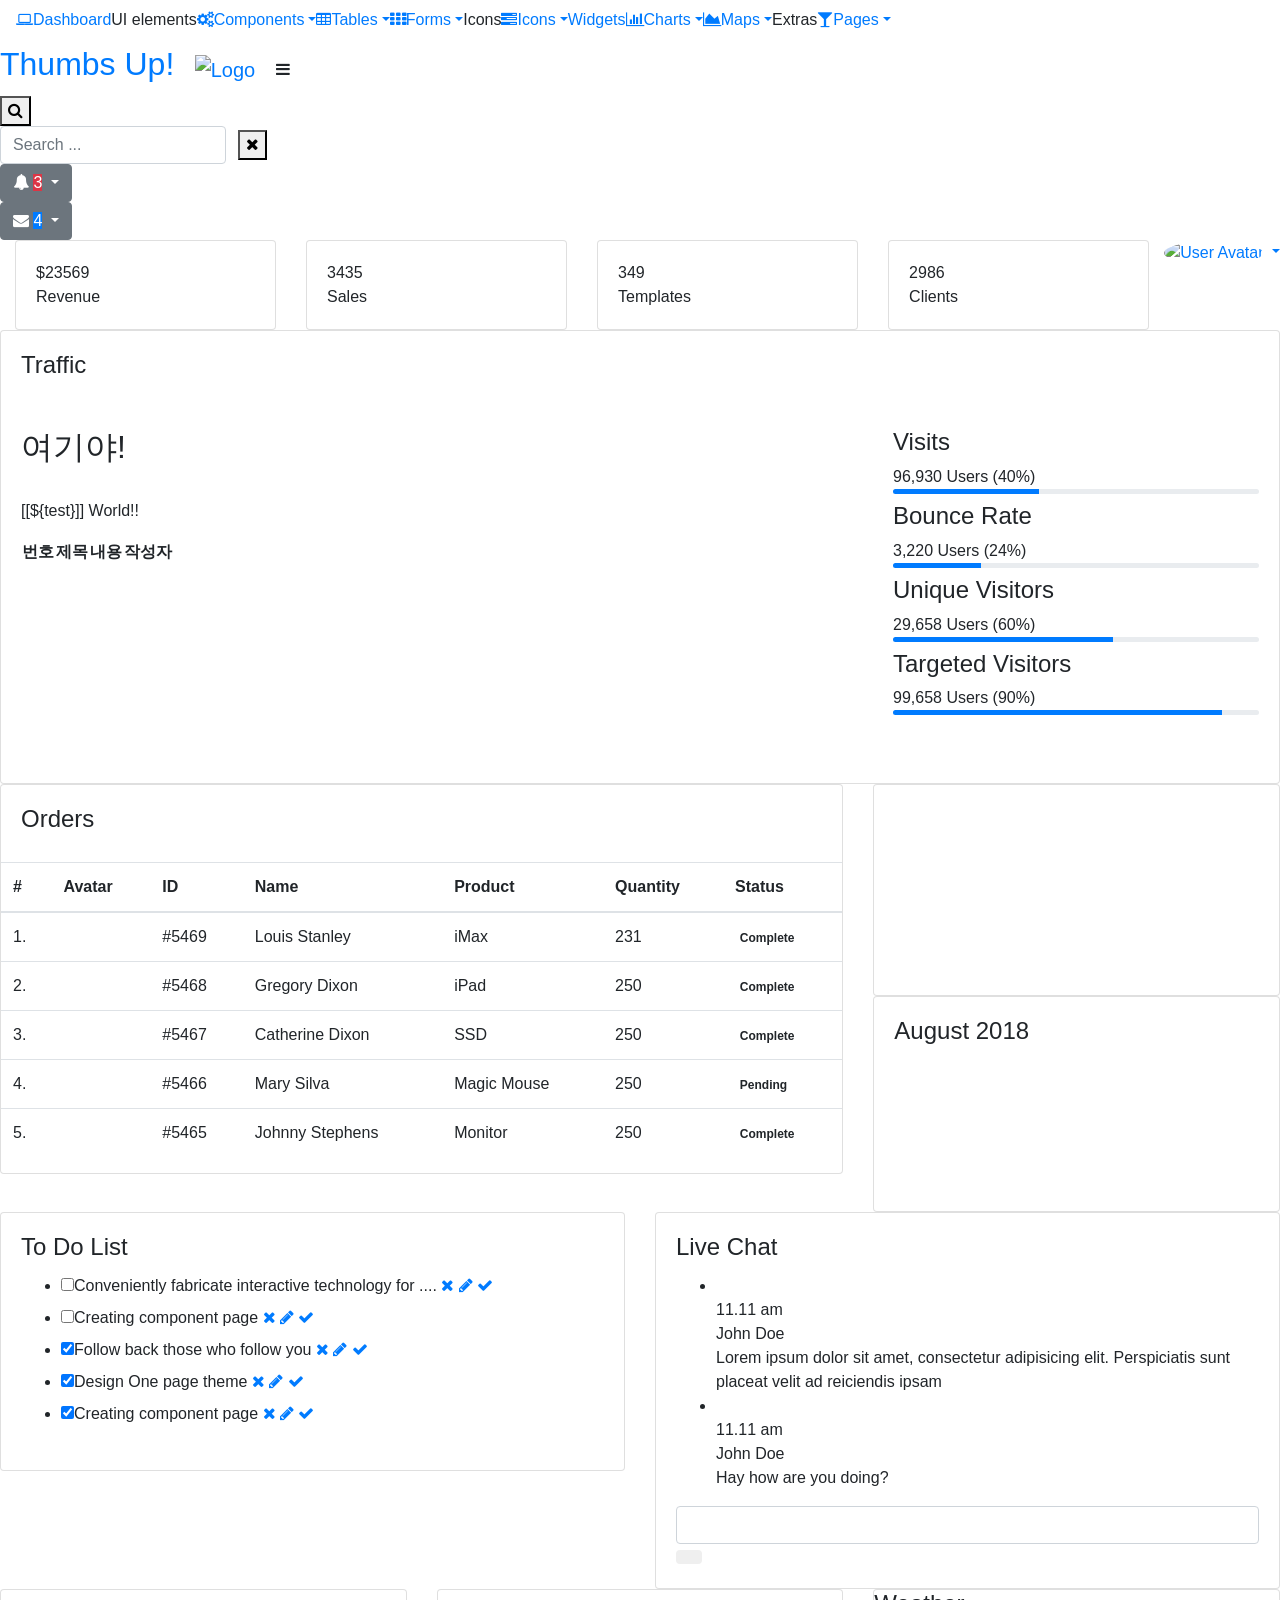
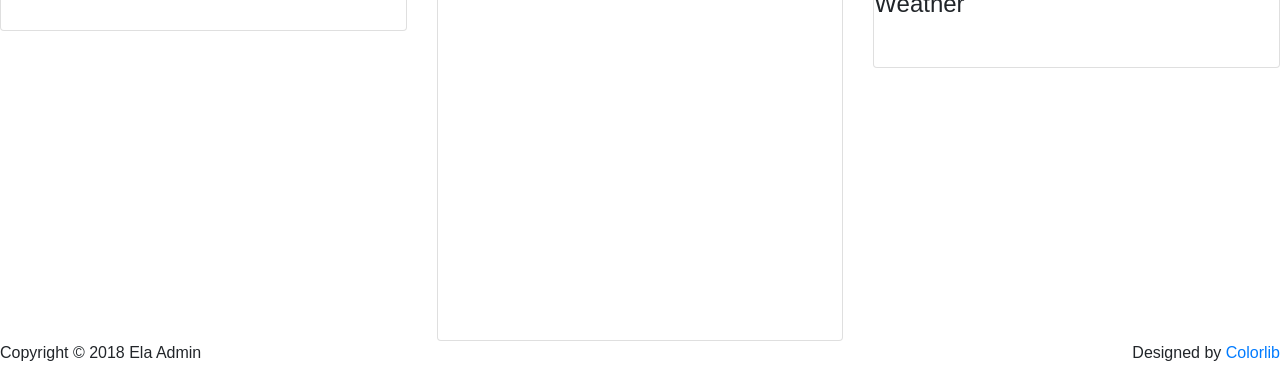
==== ThumbsupBackOffice/src/main/resources/templates/index.html @ e6d9d08a "Thumbsup BackOffice WEB Service!" ====
<!DOCTYPE html>
<html xmlns:th="http://www.thymeleaf.org" class="no-js" lang="">
<!--[if lt IE 7]>      <html class="no-js lt-ie9 lt-ie8 lt-ie7" lang=""> <![endif]-->
<!--[if IE 7]>         <html class="no-js lt-ie9 lt-ie8" lang=""> <![endif]-->
<!--[if IE 8]>         <html class="no-js lt-ie9" lang=""> <![endif]-->
<!--[if gt IE 8]><html class="no-js" lang=""><![endif]-->
<head>
    <meta http-equiv="Content-type" content="text/html; charset=UTF-8">
    <meta http-equiv="X-UA-Compatible" content="IE=edge">
    <title>Thumbs up!</title>
    <meta name="description" content="Ela Admin - HTML5 Admin Template">
    <meta name="viewport" content="width=device-width, initial-scale=1">

    <link rel="apple-touch-icon" href="https://i.imgur.com/QRAUqs9.png">
    <link rel="shortcut icon" href="https://i.imgur.com/QRAUqs9.png">

    <link rel="stylesheet" href="https://cdn.jsdelivr.net/npm/normalize.css@8.0.0/normalize.min.css">
    <link rel="stylesheet" href="https://cdn.jsdelivr.net/npm/bootstrap@4.1.3/dist/css/bootstrap.min.css">
    <link rel="stylesheet" href="https://cdn.jsdelivr.net/npm/font-awesome@4.7.0/css/font-awesome.min.css">
    <link rel="stylesheet" href="https://cdn.jsdelivr.net/gh/lykmapipo/themify-icons@0.1.2/css/themify-icons.css">
    <link rel="stylesheet" href="https://cdn.jsdelivr.net/npm/pixeden-stroke-7-icon@1.2.3/pe-icon-7-stroke/dist/pe-icon-7-stroke.min.css">
    <link rel="stylesheet" href="https://cdnjs.cloudflare.com/ajax/libs/flag-icon-css/3.2.0/css/flag-icon.min.css">
    <link rel="stylesheet" href="resources/assets/css/cs-skin-elastic.css">
    <link rel="stylesheet" href="resources/assets/css/style.css">
    <!-- <script type="text/javascript" src="https://cdn.jsdelivr.net/html5shiv/3.7.3/html5shiv.min.js"></script> -->
    <link href="https://cdn.jsdelivr.net/npm/chartist@0.11.0/dist/chartist.min.css" rel="stylesheet">
    <link href="https://cdn.jsdelivr.net/npm/jqvmap@1.5.1/dist/jqvmap.min.css" rel="stylesheet">

    <link href="https://cdn.jsdelivr.net/npm/weathericons@2.1.0/css/weather-icons.css" rel="stylesheet" />
    <link href="https://cdn.jsdelivr.net/npm/fullcalendar@3.9.0/dist/fullcalendar.min.css" rel="stylesheet" />

   <style>
    #weatherWidget .currentDesc {
        color: #ffffff!important;
    }
        .traffic-chart {
            min-height: 335px;
        }
        #flotPie1  {
            height: 150px;
        }
        #flotPie1 td {
            padding:3px;
        }
        #flotPie1 table {
            top: 20px!important;
            right: -10px!important;
        }
        .chart-container {
            display: table;
            min-width: 270px ;
            text-align: left;
            padding-top: 10px;
            padding-bottom: 10px;
        }
        #flotLine5  {
             height: 105px;
        }

        #flotBarChart {
            height: 150px;
        }
        #cellPaiChart{
            height: 160px;
        }

    </style>
</head>

<body>
    <!-- Left Panel -->
    <aside id="left-panel" class="left-panel">
        <nav class="navbar navbar-expand-sm navbar-default">
            <div id="main-menu" class="main-menu collapse navbar-collapse">
                <ul class="nav navbar-nav">
                    <li class="active">
                        <a href="index"><i class="menu-icon fa fa-laptop"></i>Dashboard </a>
                    </li>
                    <li class="menu-title">UI elements</li><!-- /.menu-title -->
                    <li class="menu-item-has-children dropdown">
                        <a href="#" class="dropdown-toggle" data-toggle="dropdown" aria-haspopup="true" aria-expanded="false"> <i class="menu-icon fa fa-cogs"></i>Components</a>
                        <ul class="sub-menu children dropdown-menu">                            <li><i class="fa fa-puzzle-piece"></i><a href="ui-buttons">Buttons</a></li>
                            <li><i class="fa fa-id-badge"></i><a href="ui-badges">Badges</a></li>
                            <li><i class="fa fa-bars"></i><a href="ui-tabs">Tabs</a></li>

                            <li><i class="fa fa-id-card-o"></i><a href="ui-cards">Cards</a></li>
                            <li><i class="fa fa-exclamation-triangle"></i><a href="ui-alerts">Alerts</a></li>
                            <li><i class="fa fa-spinner"></i><a href="ui-progressbar">Progress Bars</a></li>
                            <li><i class="fa fa-fire"></i><a href="ui-modals">Modals</a></li>
                            <li><i class="fa fa-book"></i><a href="ui-switches">Switches</a></li>
                            <li><i class="fa fa-th"></i><a href="ui-grids">Grids</a></li>
                            <li><i class="fa fa-file-word-o"></i><a href="ui-typgraphy">Typography</a></li>
                        </ul>
                    </li>
                    <li class="menu-item-has-children dropdown">
                        <a href="#" class="dropdown-toggle" data-toggle="dropdown" aria-haspopup="true" aria-expanded="false"> <i class="menu-icon fa fa-table"></i>Tables</a>
                        <ul class="sub-menu children dropdown-menu">
                            <li><i class="fa fa-table"></i><a href="tables-basic">Basic Table</a></li>
                            <li><i class="fa fa-table"></i><a href="tables-data">Data Table</a></li>
                        </ul>
                    </li>
                    <li class="menu-item-has-children dropdown">
                        <a href="#" class="dropdown-toggle" data-toggle="dropdown" aria-haspopup="true" aria-expanded="false"> <i class="menu-icon fa fa-th"></i>Forms</a>
                        <ul class="sub-menu children dropdown-menu">
                            <li><i class="menu-icon fa fa-th"></i><a href="forms-basic">Basic Form</a></li>
                            <li><i class="menu-icon fa fa-th"></i><a href="forms-advanced">Advanced Form</a></li>
                        </ul>
                    </li>

                    <li class="menu-title">Icons</li><!-- /.menu-title -->

                    <li class="menu-item-has-children dropdown">
                        <a href="#" class="dropdown-toggle" data-toggle="dropdown" aria-haspopup="true" aria-expanded="false"> <i class="menu-icon fa fa-tasks"></i>Icons</a>
                        <ul class="sub-menu children dropdown-menu">
                            <li><i class="menu-icon fa fa-fort-awesome"></i><a href="font-fontawesome">Font Awesome</a></li>
                            <li><i class="menu-icon ti-themify-logo"></i><a href="font-themify">Themefy Icons</a></li>
                        </ul>
                    </li>
                    <li>
                        <a href="widgets"> <i class="menu-icon ti-email"></i>Widgets </a>
                    </li>
                    <li class="menu-item-has-children dropdown">
                        <a href="#" class="dropdown-toggle" data-toggle="dropdown" aria-haspopup="true" aria-expanded="false"> <i class="menu-icon fa fa-bar-chart"></i>Charts</a>
                        <ul class="sub-menu children dropdown-menu">
                            <li><i class="menu-icon fa fa-line-chart"></i><a href="charts-chartjs">Chart JS</a></li>
                            <li><i class="menu-icon fa fa-area-chart"></i><a href="charts-flot">Flot Chart</a></li>
                            <li><i class="menu-icon fa fa-pie-chart"></i><a href="charts-peity">Peity Chart</a></li>
                        </ul>
                    </li>

                    <li class="menu-item-has-children dropdown">
                        <a href="#" class="dropdown-toggle" data-toggle="dropdown" aria-haspopup="true" aria-expanded="false"> <i class="menu-icon fa fa-area-chart"></i>Maps</a>
                        <ul class="sub-menu children dropdown-menu">
                            <li><i class="menu-icon fa fa-map-o"></i><a href="maps-gmap">Google Maps</a></li>
                            <li><i class="menu-icon fa fa-street-view"></i><a href="maps-vector">Vector Maps</a></li>
                        </ul>
                    </li>
                    <li class="menu-title">Extras</li><!-- /.menu-title -->
                    <li class="menu-item-has-children dropdown">
                        <a href="#" class="dropdown-toggle" data-toggle="dropdown" aria-haspopup="true" aria-expanded="false"> <i class="menu-icon fa fa-glass"></i>Pages</a>
                        <ul class="sub-menu children dropdown-menu">
                            <li><i class="menu-icon fa fa-sign-in"></i><a href="page-login">Login</a></li>
                            <li><i class="menu-icon fa fa-sign-in"></i><a href="page-register">Register</a></li>
                            <li><i class="menu-icon fa fa-paper-plane"></i><a href="pages-forget">Forget Pass</a></li>
                        </ul>
                    </li>
                </ul>
            </div><!-- /.navbar-collapse -->
        </nav>
    </aside>
    <!-- /#left-panel -->
    <!-- Right Panel -->
    <div id="right-panel" class="right-panel">
        <!-- Header-->
        <header id="header" class="header">
            <div class="top-left">
                <div class="navbar-header">
                    <a class="navbar-brand" href="./">
                    	<!-- <img src="resources/images/logo.png" alt="Logo"> -->
                    	<h2>Thumbs Up!</h2>
                    </a>
                    <a class="navbar-brand hidden" href="./"><img src="resources/images/logo2.png" alt="Logo"></a>
                    <a id="menuToggle" class="menutoggle"><i class="fa fa-bars"></i></a>
                </div>
            </div>
            <div class="top-right">
                <div class="header-menu">
                    <div class="header-left">
                        <button class="search-trigger"><i class="fa fa-search"></i></button>
                        <div class="form-inline">
                            <form class="search-form">
                                <input class="form-control mr-sm-2" type="text" placeholder="Search ..." aria-label="Search">
                                <button class="search-close" type="submit"><i class="fa fa-close"></i></button>
                            </form>
                        </div>

                        <div class="dropdown for-notification">
                            <button class="btn btn-secondary dropdown-toggle" type="button" id="notification" data-toggle="dropdown" aria-haspopup="true" aria-expanded="false">
                                <i class="fa fa-bell"></i>
                                <span class="count bg-danger">3</span>
                            </button>
                            <div class="dropdown-menu" aria-labelledby="notification">
                                <p class="red">You have 3 Notification</p>
                                <a class="dropdown-item media" href="#">
                                    <i class="fa fa-check"></i>
                                    <p>Server #1 overloaded.</p>
                                </a>
                                <a class="dropdown-item media" href="#">
                                    <i class="fa fa-info"></i>
                                    <p>Server #2 overloaded.</p>
                                </a>
                                <a class="dropdown-item media" href="#">
                                    <i class="fa fa-warning"></i>
                                    <p>Server #3 overloaded.</p>
                                </a>
                            </div>
                        </div>

                        <div class="dropdown for-message">
                            <button class="btn btn-secondary dropdown-toggle" type="button" id="message" data-toggle="dropdown" aria-haspopup="true" aria-expanded="false">
                                <i class="fa fa-envelope"></i>
                                <span class="count bg-primary">4</span>
                            </button>
                            <div class="dropdown-menu" aria-labelledby="message">
                                <p class="red">You have 4 Mails</p>
                                <a class="dropdown-item media" href="#">
                                    <span class="photo media-left"><img alt="avatar" src="resources/images/avatar/1.jpg"></span>
                                    <div class="message media-body">
                                        <span class="name float-left">Jonathan Smith</span>
                                        <span class="time float-right">Just now</span>
                                        <p>Hello, this is an example msg</p>
                                    </div>
                                </a>
                                <a class="dropdown-item media" href="#">
                                    <span class="photo media-left"><img alt="avatar" src="resources/images/avatar/2.jpg"></span>
                                    <div class="message media-body">
                                        <span class="name float-left">Jack Sanders</span>
                                        <span class="time float-right">5 minutes ago</span>
                                        <p>Lorem ipsum dolor sit amet, consectetur</p>
                                    </div>
                                </a>
                                <a class="dropdown-item media" href="#">
                                    <span class="photo media-left"><img alt="avatar" src="resources/images/avatar/3.jpg"></span>
                                    <div class="message media-body">
                                        <span class="name float-left">Cheryl Wheeler</span>
                                        <span class="time float-right">10 minutes ago</span>
                                        <p>Hello, this is an example msg</p>
                                    </div>
                                </a>
                                <a class="dropdown-item media" href="#">
                                    <span class="photo media-left"><img alt="avatar" src="resources/images/avatar/4.jpg"></span>
                                    <div class="message media-body">
                                        <span class="name float-left">Rachel Santos</span>
                                        <span class="time float-right">15 minutes ago</span>
                                        <p>Lorem ipsum dolor sit amet, consectetur</p>
                                    </div>
                                </a>
                            </div>
                        </div>
                    </div>

                    <div class="user-area dropdown float-right">
                        <a href="#" class="dropdown-toggle active" data-toggle="dropdown" aria-haspopup="true" aria-expanded="false">
                            <img class="user-avatar rounded-circle" src="resources/images/admin.jpg" alt="User Avatar">
                        </a>

                        <div class="user-menu dropdown-menu">
                            <a class="nav-link" href="#"><i class="fa fa- user"></i>My Profile</a>

                            <a class="nav-link" href="#"><i class="fa fa- user"></i>Notifications <span class="count">13</span></a>

                            <a class="nav-link" href="#"><i class="fa fa -cog"></i>Settings</a>

                            <a class="nav-link" href="#"><i class="fa fa-power -off"></i>Logout</a>
                        </div>
                    </div>

                </div>
            </div>
        </header>
        <!-- /#header -->
        <!-- Content -->
        <div class="content">
            <!-- Animated -->
            <div class="animated fadeIn">
                <!-- Widgets  -->
                <div class="row">
                    <div class="col-lg-3 col-md-6">
                        <div class="card">
                            <div class="card-body">
                                <div class="stat-widget-five">
                                    <div class="stat-icon dib flat-color-1">
                                        <i class="pe-7s-cash"></i>
                                    </div>
                                    <div class="stat-content">
                                        <div class="text-left dib">
                                            <div class="stat-text">$<span class="count">23569</span></div>
                                            <div class="stat-heading">Revenue</div>
                                        </div>
                                    </div>
                                </div>
                            </div>
                        </div>
                    </div>

                    <div class="col-lg-3 col-md-6">
                        <div class="card">
                            <div class="card-body">
                                <div class="stat-widget-five">
                                    <div class="stat-icon dib flat-color-2">
                                        <i class="pe-7s-cart"></i>
                                    </div>
                                    <div class="stat-content">
                                        <div class="text-left dib">
                                            <div class="stat-text"><span class="count">3435</span></div>
                                            <div class="stat-heading">Sales</div>
                                        </div>
                                    </div>
                                </div>
                            </div>
                        </div>
                    </div>

                    <div class="col-lg-3 col-md-6">
                        <div class="card">
                            <div class="card-body">
                                <div class="stat-widget-five">
                                    <div class="stat-icon dib flat-color-3">
                                        <i class="pe-7s-browser"></i>
                                    </div>
                                    <div class="stat-content">
                                        <div class="text-left dib">
                                            <div class="stat-text"><span class="count">349</span></div>
                                            <div class="stat-heading">Templates</div>
                                        </div>
                                    </div>
                                </div>
                            </div>
                        </div>
                    </div>

                    <div class="col-lg-3 col-md-6">
                        <div class="card">
                            <div class="card-body">
                                <div class="stat-widget-five">
                                    <div class="stat-icon dib flat-color-4">
                                        <i class="pe-7s-users"></i>
                                    </div>
                                    <div class="stat-content">
                                        <div class="text-left dib">
                                            <div class="stat-text"><span class="count">2986</span></div>
                                            <div class="stat-heading">Clients</div>
                                        </div>
                                    </div>
                                </div>
                            </div>
                        </div>
                    </div>
                </div>
                <!-- /Widgets -->
                <!--  Traffic  -->
                <div class="row">
                    <div class="col-lg-12">
                        <div class="card">
                            <div class="card-body">
                                <h4 class="box-title">Traffic </h4>
                                <span th:text="${#calendars.format(#calendars.createNow(), 'yyyy-MM-dd HH:mm:ss')}"></span>
                            </div>
                            <div class="row">
                                <div class="col-lg-8">
                                    <div class="card-body">
                                        <!-- <canvas id="TrafficChart"></canvas>   -->
                                        <!-- <div id="traffic-chart" class="traffic-chart"></div> -->
                                        <!-- 테스트를 위한 게시판 출력 -->
                                       	<h2>여기야!</h2>
                                     	<span th:text="${test}"></span><br/>
                                     	<p>[[${test}]] World!!</p>
                                        <table>
                                        	<thead>
                                        		<th>번호</th>
                                        		<th>제목</th>
                                        		<th>내용</th>
                                        		<th>작성자</th>
                                        	</thead>
											<tbody>
											  <tr th:each="board : ${board_list}">
												  <td th:text="${board.board_idx}"></td>
											    <td th:text="${board.board_title}"></td>
											    <td th:text="${board.board_contents}"></td>
											    <td th:text="${board.board_admin}"></td>
											  </tr>
                                        </table>
                                    </div>
                                </div>
                                <div class="col-lg-4">
                                    <div class="card-body">
                                        <div class="progress-box progress-1">
                                            <h4 class="por-title">Visits</h4>
                                            <div class="por-txt">96,930 Users (40%)</div>
                                            <div class="progress mb-2" style="height: 5px;">
                                                <div class="progress-bar bg-flat-color-1" role="progressbar" style="width: 40%;" aria-valuenow="25" aria-valuemin="0" aria-valuemax="100"></div>
                                            </div>
                                        </div>
                                        <div class="progress-box progress-2">
                                            <h4 class="por-title">Bounce Rate</h4>
                                            <div class="por-txt">3,220 Users (24%)</div>
                                            <div class="progress mb-2" style="height: 5px;">
                                                <div class="progress-bar bg-flat-color-2" role="progressbar" style="width: 24%;" aria-valuenow="25" aria-valuemin="0" aria-valuemax="100"></div>
                                            </div>
                                        </div>
                                        <div class="progress-box progress-2">
                                            <h4 class="por-title">Unique Visitors</h4>
                                            <div class="por-txt">29,658 Users (60%)</div>
                                            <div class="progress mb-2" style="height: 5px;">
                                                <div class="progress-bar bg-flat-color-3" role="progressbar" style="width: 60%;" aria-valuenow="60" aria-valuemin="0" aria-valuemax="100"></div>
                                            </div>
                                        </div>
                                        <div class="progress-box progress-2">
                                            <h4 class="por-title">Targeted  Visitors</h4>
                                            <div class="por-txt">99,658 Users (90%)</div>
                                            <div class="progress mb-2" style="height: 5px;">
                                                <div class="progress-bar bg-flat-color-4" role="progressbar" style="width: 90%;" aria-valuenow="90" aria-valuemin="0" aria-valuemax="100"></div>
                                            </div>
                                        </div>
                                    </div> <!-- /.card-body -->
                                </div>
                            </div> <!-- /.row -->
                            <div class="card-body"></div>
                        </div>
                    </div><!-- /# column -->
                </div>
                <!--  /Traffic -->
                <div class="clearfix"></div>
                <!-- Orders -->
                <div class="orders">
                    <div class="row">
                        <div class="col-xl-8">
                            <div class="card">
                                <div class="card-body">
                                    <h4 class="box-title">Orders </h4>
                                </div>
                                <div class="card-body--">
                                    <div class="table-stats order-table ov-h">
                                        <table class="table ">
                                            <thead>
                                                <tr>
                                                    <th class="serial">#</th>
                                                    <th class="avatar">Avatar</th>
                                                    <th>ID</th>
                                                    <th>Name</th>
                                                    <th>Product</th>
                                                    <th>Quantity</th>
                                                    <th>Status</th>
                                                </tr>
                                            </thead>
                                            <tbody>
                                                <tr>
                                                    <td class="serial">1.</td>
                                                    <td class="avatar">
                                                        <div class="round-img">
                                                            <a href="#"><img class="rounded-circle" src="resources/images/avatar/1.jpg" alt=""></a>
                                                        </div>
                                                    </td>
                                                    <td> #5469 </td>
                                                    <td>  <span class="name">Louis Stanley</span> </td>
                                                    <td> <span class="product">iMax</span> </td>
                                                    <td><span class="count">231</span></td>
                                                    <td>
                                                        <span class="badge badge-complete">Complete</span>
                                                    </td>
                                                </tr>
                                                <tr>
                                                    <td class="serial">2.</td>
                                                    <td class="avatar">
                                                        <div class="round-img">
                                                            <a href="#"><img class="rounded-circle" src="resources/images/avatar/2.jpg" alt=""></a>
                                                        </div>
                                                    </td>
                                                    <td> #5468 </td>
                                                    <td>  <span class="name">Gregory Dixon</span> </td>
                                                    <td> <span class="product">iPad</span> </td>
                                                    <td><span class="count">250</span></td>
                                                    <td>
                                                        <span class="badge badge-complete">Complete</span>
                                                    </td>
                                                </tr>
                                                <tr>
                                                    <td class="serial">3.</td>
                                                    <td class="avatar">
                                                        <div class="round-img">
                                                            <a href="#"><img class="rounded-circle" src="resources/images/avatar/3.jpg" alt=""></a>
                                                        </div>
                                                    </td>
                                                    <td> #5467 </td>
                                                    <td>  <span class="name">Catherine Dixon</span> </td>
                                                    <td> <span class="product">SSD</span> </td>
                                                    <td><span class="count">250</span></td>
                                                    <td>
                                                        <span class="badge badge-complete">Complete</span>
                                                    </td>
                                                </tr>
                                                <tr>
                                                    <td class="serial">4.</td>
                                                    <td class="avatar">
                                                        <div class="round-img">
                                                            <a href="#"><img class="rounded-circle" src="resources/images/avatar/4.jpg" alt=""></a>
                                                        </div>
                                                    </td>
                                                    <td> #5466 </td>
                                                    <td>  <span class="name">Mary Silva</span> </td>
                                                    <td> <span class="product">Magic Mouse</span> </td>
                                                    <td><span class="count">250</span></td>
                                                    <td>
                                                        <span class="badge badge-pending">Pending</span>
                                                    </td>
                                                </tr>
                                                <tr class=" pb-0">
                                                    <td class="serial">5.</td>
                                                    <td class="avatar pb-0">
                                                        <div class="round-img">
                                                            <a href="#"><img class="rounded-circle" src="resources/images/avatar/6.jpg" alt=""></a>
                                                        </div>
                                                    </td>
                                                    <td> #5465 </td>
                                                    <td>  <span class="name">Johnny Stephens</span> </td>
                                                    <td> <span class="product">Monitor</span> </td>
                                                    <td><span class="count">250</span></td>
                                                    <td>
                                                        <span class="badge badge-complete">Complete</span>
                                                    </td>
                                                </tr>
                                            </tbody>
                                        </table>
                                    </div> <!-- /.table-stats -->
                                </div>
                            </div> <!-- /.card -->
                        </div>  <!-- /.col-lg-8 -->

                        <div class="col-xl-4">
                            <div class="row">
                                <div class="col-lg-6 col-xl-12">
                                    <div class="card br-0">
                                        <div class="card-body">
                                            <div class="chart-container ov-h">
                                                <div id="flotPie1" class="float-chart"></div>
                                            </div>
                                        </div>
                                    </div><!-- /.card -->
                                </div>

                                <div class="col-lg-6 col-xl-12">
                                    <div class="card bg-flat-color-3  ">
                                        <div class="card-body">
                                            <h4 class="card-title m-0  white-color ">August 2018</h4>
                                        </div>
                                         <div class="card-body">
                                             <div id="flotLine5" class="flot-line"></div>
                                         </div>
                                    </div>
                                </div>
                            </div>
                        </div> <!-- /.col-md-4 -->
                    </div>
                </div>
                <!-- /.orders -->
                <!-- To Do and Live Chat -->
                <div class="row">
                    <div class="col-lg-6">
                        <div class="card">
                            <div class="card-body">
                                <h4 class="card-title box-title">To Do List</h4>
                                <div class="card-content">
                                    <div class="todo-list">
                                        <div class="tdl-holder">
                                            <div class="tdl-content">
                                                <ul>
                                                    <li>
                                                        <label>
                                                            <input type="checkbox"><i class="check-box"></i><span>Conveniently fabricate interactive technology for ....</span>
                                                            <a href='#' class="fa fa-times"></a>
                                                            <a href='#' class="fa fa-pencil"></a>
                                                            <a href='#' class="fa fa-check"></a>
                                                        </label>
                                                    </li>
                                                    <li>
                                                        <label>
                                                            <input type="checkbox"><i class="check-box"></i><span>Creating component page</span>
                                                            <a href='#' class="fa fa-times"></a>
                                                            <a href='#' class="fa fa-pencil"></a>
                                                            <a href='#' class="fa fa-check"></a>
                                                        </label>
                                                    </li>
                                                    <li>
                                                        <label>
                                                            <input type="checkbox" checked><i class="check-box"></i><span>Follow back those who follow you</span>
                                                            <a href='#' class="fa fa-times"></a>
                                                            <a href='#' class="fa fa-pencil"></a>
                                                            <a href='#' class="fa fa-check"></a>
                                                        </label>
                                                    </li>
                                                    <li>
                                                        <label>
                                                            <input type="checkbox" checked><i class="check-box"></i><span>Design One page theme</span>
                                                            <a href='#' class="fa fa-times"></a>
                                                            <a href='#' class="fa fa-pencil"></a>
                                                            <a href='#' class="fa fa-check"></a>
                                                        </label>
                                                    </li>

                                                    <li>
                                                        <label>
                                                            <input type="checkbox" checked><i class="check-box"></i><span>Creating component page</span>
                                                            <a href='#' class="fa fa-times"></a>
                                                            <a href='#' class="fa fa-pencil"></a>
                                                            <a href='#' class="fa fa-check"></a>
                                                        </label>
                                                    </li>
                                                </ul>
                                            </div>
                                        </div>
                                    </div> <!-- /.todo-list -->
                                </div>
                            </div> <!-- /.card-body -->
                        </div><!-- /.card -->
                    </div>

                    <div class="col-lg-6">
                        <div class="card">
                            <div class="card-body">
                                <h4 class="card-title box-title">Live Chat</h4>
                                <div class="card-content">
                                    <div class="messenger-box">
                                        <ul>
                                            <li>
                                                <div class="msg-received msg-container">
                                                    <div class="avatar">
                                                       <img src="resources/images/avatar/64-1.jpg" alt="">
                                                       <div class="send-time">11.11 am</div>
                                                    </div>
                                                    <div class="msg-box">
                                                        <div class="inner-box">
                                                            <div class="name">
                                                                John Doe
                                                            </div>
                                                            <div class="meg">
                                                                Lorem ipsum dolor sit amet, consectetur adipisicing elit. Perspiciatis sunt placeat velit ad reiciendis ipsam
                                                            </div>
                                                        </div>
                                                    </div>
                                                </div><!-- /.msg-received -->
                                            </li>
                                            <li>
                                                <div class="msg-sent msg-container">
                                                    <div class="avatar">
                                                       <img src="resources/images/avatar/64-2.jpg" alt="">
                                                       <div class="send-time">11.11 am</div>
                                                    </div>
                                                    <div class="msg-box">
                                                        <div class="inner-box">
                                                            <div class="name">
                                                                John Doe
                                                            </div>
                                                            <div class="meg">
                                                                Hay how are you doing?
                                                            </div>
                                                        </div>
                                                    </div>
                                                </div><!-- /.msg-sent -->
                                            </li>
                                        </ul>
                                        <div class="send-mgs">
                                            <div class="yourmsg">
                                                <input class="form-control" type="text">
                                            </div>
                                            <button class="btn msg-send-btn">
                                                <i class="pe-7s-paper-plane"></i>
                                            </button>
                                        </div>
                                    </div><!-- /.messenger-box -->
                                </div>
                            </div> <!-- /.card-body -->
                        </div><!-- /.card -->
                    </div>
                </div>
                <!-- /To Do and Live Chat -->
                <!-- Calender Chart Weather  -->
                <div class="row">
                    <div class="col-md-12 col-lg-4">
                        <div class="card">
                            <div class="card-body">
                                <!-- <h4 class="box-title">Chandler</h4> -->
                                <div class="calender-cont widget-calender">
                                    <div id="calendar"></div>
                                </div>
                            </div>
                        </div><!-- /.card -->
                    </div>

                    <div class="col-lg-4 col-md-6">
                        <div class="card ov-h">
                            <div class="card-body bg-flat-color-2">
                                <div id="flotBarChart" class="float-chart ml-4 mr-4"></div>
                            </div>
                            <div id="cellPaiChart" class="float-chart"></div>
                        </div><!-- /.card -->
                    </div>
                    <div class="col-lg-4 col-md-6">
                        <div class="card weather-box">
                            <h4 class="weather-title box-title">Weather</h4>
                            <div class="card-body">
                                <div class="weather-widget">
                                    <div id="weather-one" class="weather-one"></div>
                                </div>
                            </div>
                        </div><!-- /.card -->
                    </div>
                </div>
                <!-- /Calender Chart Weather -->
                <!-- Modal - Calendar - Add New Event -->
                <div class="modal fade none-border" id="event-modal">
                    <div class="modal-dialog">
                        <div class="modal-content">
                            <div class="modal-header">
                                <button type="button" class="close" data-dismiss="modal" aria-hidden="true">&times;</button>
                                <h4 class="modal-title"><strong>Add New Event</strong></h4>
                            </div>
                            <div class="modal-body"></div>
                            <div class="modal-footer">
                                <button type="button" class="btn btn-default waves-effect" data-dismiss="modal">Close</button>
                                <button type="button" class="btn btn-success save-event waves-effect waves-light">Create event</button>
                                <button type="button" class="btn btn-danger delete-event waves-effect waves-light" data-dismiss="modal">Delete</button>
                            </div>
                        </div>
                    </div>
                </div>
                <!-- /#event-modal -->
                <!-- Modal - Calendar - Add Category -->
                <div class="modal fade none-border" id="add-category">
                    <div class="modal-dialog">
                        <div class="modal-content">
                            <div class="modal-header">
                                <button type="button" class="close" data-dismiss="modal" aria-hidden="true">&times;</button>
                                <h4 class="modal-title"><strong>Add a category </strong></h4>
                            </div>
                            <div class="modal-body">
                                <form>
                                    <div class="row">
                                        <div class="col-md-6">
                                            <label class="control-label">Category Name</label>
                                            <input class="form-control form-white" placeholder="Enter name" type="text" name="category-name"/>
                                        </div>
                                        <div class="col-md-6">
                                            <label class="control-label">Choose Category Color</label>
                                            <select class="form-control form-white" data-placeholder="Choose a color..." name="category-color">
                                                <option value="success">Success</option>
                                                <option value="danger">Danger</option>
                                                <option value="info">Info</option>
                                                <option value="pink">Pink</option>
                                                <option value="primary">Primary</option>
                                                <option value="warning">Warning</option>
                                            </select>
                                        </div>
                                    </div>
                                </form>
                            </div>
                            <div class="modal-footer">
                                <button type="button" class="btn btn-default waves-effect" data-dismiss="modal">Close</button>
                                <button type="button" class="btn btn-danger waves-effect waves-light save-category" data-dismiss="modal">Save</button>
                            </div>
                        </div>
                    </div>
                </div>
            <!-- /#add-category -->
            </div>
            <!-- .animated -->
        </div>
        <!-- /.content -->
        <div class="clearfix"></div>
        <!-- Footer -->
        <footer class="site-footer">
            <div class="footer-inner bg-white">
                <div class="row">
                    <div class="col-sm-6">
                        Copyright &copy; 2018 Ela Admin
                    </div>
                    <div class="col-sm-6 text-right">
                        Designed by <a href="https://colorlib.com">Colorlib</a>
                    </div>
                </div>
            </div>
        </footer>
        <!-- /.site-footer -->
    </div>
    <!-- /#right-panel -->

    <!-- Scripts -->
    <script src="https://cdn.jsdelivr.net/npm/jquery@2.2.4/dist/jquery.min.js"></script>
    <script src="https://cdn.jsdelivr.net/npm/popper.js@1.14.4/dist/umd/popper.min.js"></script>
    <script src="https://cdn.jsdelivr.net/npm/bootstrap@4.1.3/dist/js/bootstrap.min.js"></script>
    <script src="https://cdn.jsdelivr.net/npm/jquery-match-height@0.7.2/dist/jquery.matchHeight.min.js"></script>
    <script src="resources/assets/js/main.js"></script>

    <!--  Chart js -->
    <script src="https://cdn.jsdelivr.net/npm/chart.js@2.7.3/dist/Chart.bundle.min.js"></script>

    <!--Chartist Chart-->
    <script src="https://cdn.jsdelivr.net/npm/chartist@0.11.0/dist/chartist.min.js"></script>
    <script src="https://cdn.jsdelivr.net/npm/chartist-plugin-legend@0.6.2/chartist-plugin-legend.min.js"></script>

    <script src="https://cdn.jsdelivr.net/npm/jquery.flot@0.8.3/jquery.flot.min.js"></script>
    <script src="https://cdn.jsdelivr.net/npm/flot-pie@1.0.0/src/jquery.flot.pie.min.js"></script>
    <script src="https://cdn.jsdelivr.net/npm/flot-spline@0.0.1/js/jquery.flot.spline.min.js"></script>

    <script src="https://cdn.jsdelivr.net/npm/simpleweather@3.1.0/jquery.simpleWeather.min.js"></script>
    <script src="resources/assets/js/init/weather-init.js"></script>

    <script src="https://cdn.jsdelivr.net/npm/moment@2.22.2/moment.min.js"></script>
    <script src="https://cdn.jsdelivr.net/npm/fullcalendar@3.9.0/dist/fullcalendar.min.js"></script>
    <script src="resources/assets/js/init/fullcalendar-init.js"></script>

    <!--Local Stuff-->

</body>
</html>
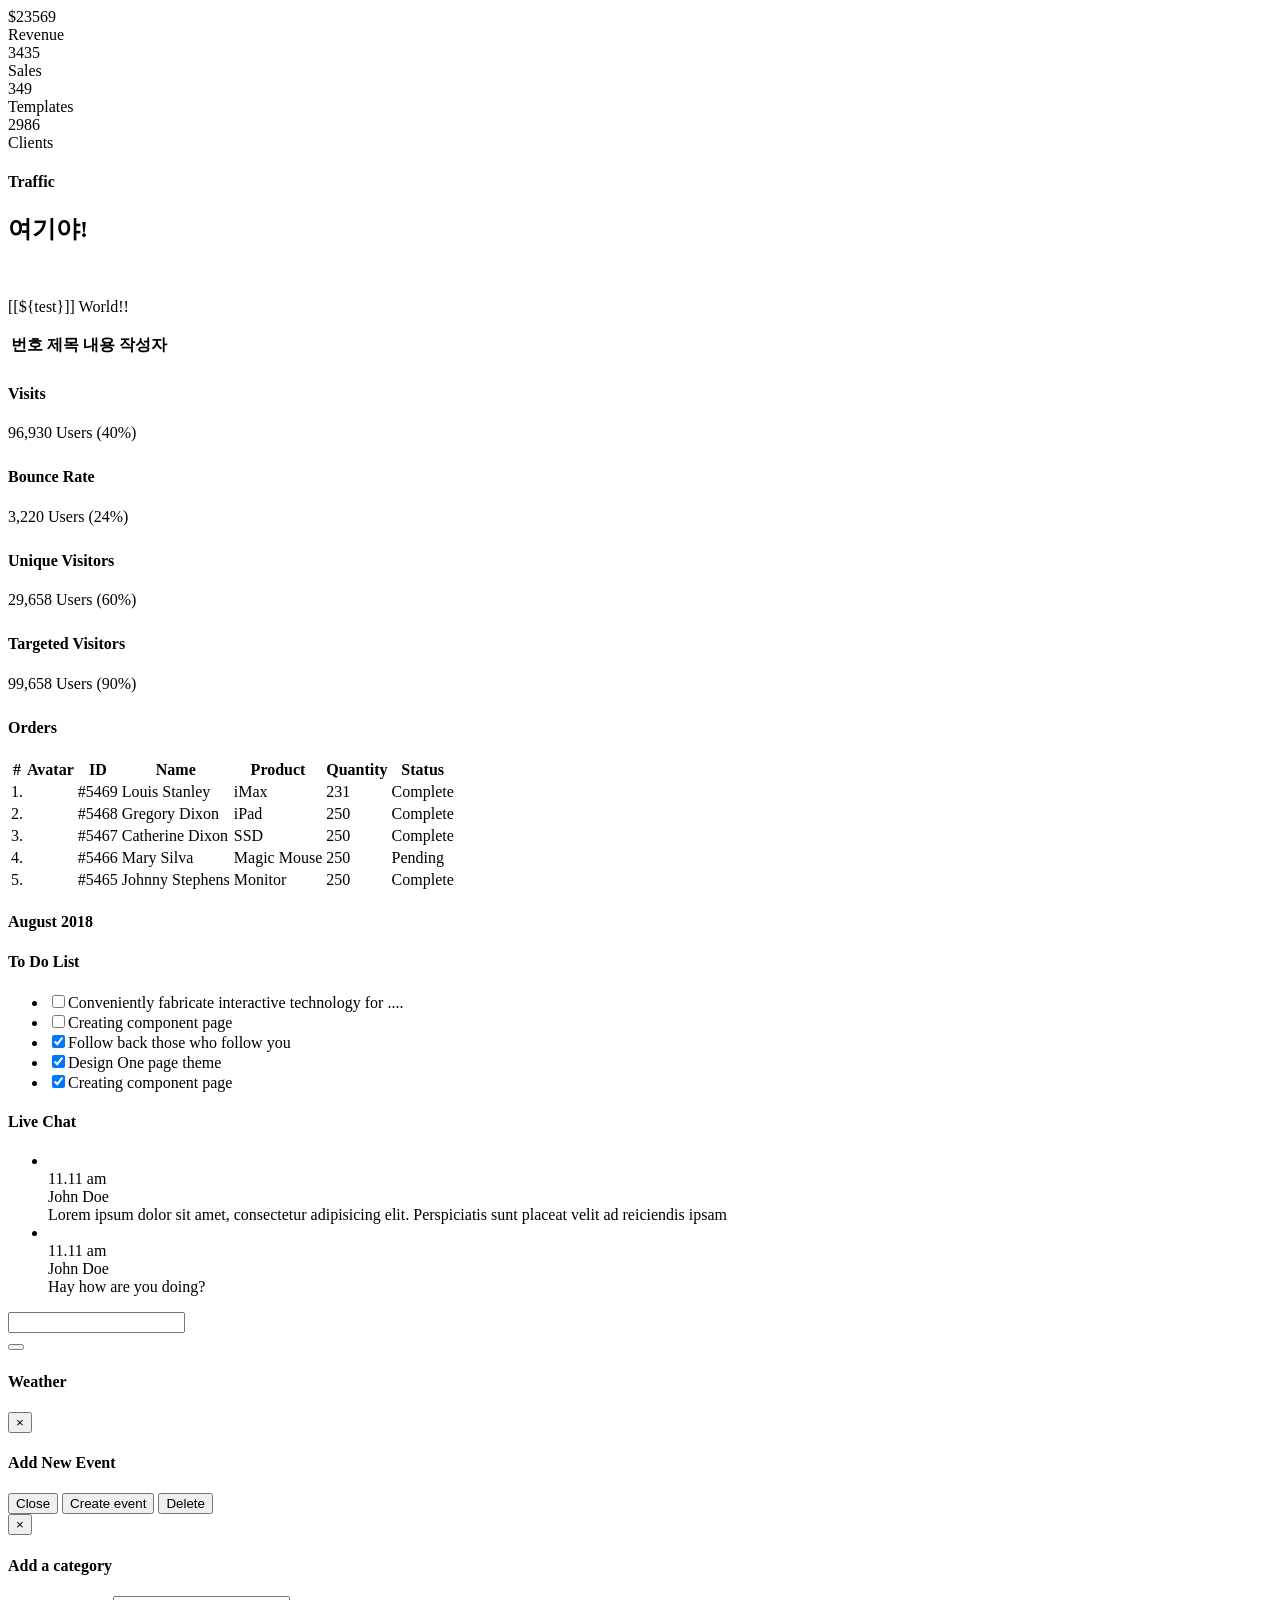
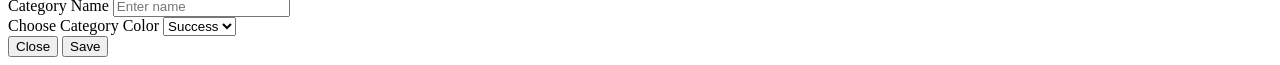
==== commit 0ad5493e: "API 구조변경에 따른 대응 / 직원 가입,로그인,로그아웃 기능구현중" ====
--- a/ThumbsupBackOffice/src/main/resources/templates/index.html
+++ b/ThumbsupBackOffice/src/main/resources/templates/index.html
@@ -5,259 +5,25 @@
 <!--[if IE 8]>         <html class="no-js lt-ie9" lang=""> <![endif]-->
 <!--[if gt IE 8]><html class="no-js" lang=""><![endif]-->
 <head>
-    <meta http-equiv="Content-type" content="text/html; charset=UTF-8">
-    <meta http-equiv="X-UA-Compatible" content="IE=edge">
-    <title>Thumbs up!</title>
-    <meta name="description" content="Ela Admin - HTML5 Admin Template">
-    <meta name="viewport" content="width=device-width, initial-scale=1">
-
-    <link rel="apple-touch-icon" href="https://i.imgur.com/QRAUqs9.png">
-    <link rel="shortcut icon" href="https://i.imgur.com/QRAUqs9.png">
-
-    <link rel="stylesheet" href="https://cdn.jsdelivr.net/npm/normalize.css@8.0.0/normalize.min.css">
-    <link rel="stylesheet" href="https://cdn.jsdelivr.net/npm/bootstrap@4.1.3/dist/css/bootstrap.min.css">
-    <link rel="stylesheet" href="https://cdn.jsdelivr.net/npm/font-awesome@4.7.0/css/font-awesome.min.css">
-    <link rel="stylesheet" href="https://cdn.jsdelivr.net/gh/lykmapipo/themify-icons@0.1.2/css/themify-icons.css">
-    <link rel="stylesheet" href="https://cdn.jsdelivr.net/npm/pixeden-stroke-7-icon@1.2.3/pe-icon-7-stroke/dist/pe-icon-7-stroke.min.css">
-    <link rel="stylesheet" href="https://cdnjs.cloudflare.com/ajax/libs/flag-icon-css/3.2.0/css/flag-icon.min.css">
-    <link rel="stylesheet" href="resources/assets/css/cs-skin-elastic.css">
-    <link rel="stylesheet" href="resources/assets/css/style.css">
-    <!-- <script type="text/javascript" src="https://cdn.jsdelivr.net/html5shiv/3.7.3/html5shiv.min.js"></script> -->
-    <link href="https://cdn.jsdelivr.net/npm/chartist@0.11.0/dist/chartist.min.css" rel="stylesheet">
-    <link href="https://cdn.jsdelivr.net/npm/jqvmap@1.5.1/dist/jqvmap.min.css" rel="stylesheet">
-
-    <link href="https://cdn.jsdelivr.net/npm/weathericons@2.1.0/css/weather-icons.css" rel="stylesheet" />
-    <link href="https://cdn.jsdelivr.net/npm/fullcalendar@3.9.0/dist/fullcalendar.min.css" rel="stylesheet" />
-
-   <style>
-    #weatherWidget .currentDesc {
-        color: #ffffff!important;
-    }
-        .traffic-chart {
-            min-height: 335px;
-        }
-        #flotPie1  {
-            height: 150px;
-        }
-        #flotPie1 td {
-            padding:3px;
-        }
-        #flotPie1 table {
-            top: 20px!important;
-            right: -10px!important;
-        }
-        .chart-container {
-            display: table;
-            min-width: 270px ;
-            text-align: left;
-            padding-top: 10px;
-            padding-bottom: 10px;
-        }
-        #flotLine5  {
-             height: 105px;
-        }
-
-        #flotBarChart {
-            height: 150px;
-        }
-        #cellPaiChart{
-            height: 160px;
-        }
-
-    </style>
+<script th:inline="javascript">
+/*<![CDATA[*/
+var msg = [[${msg}]];
+if(msg != null) alert(msg);
+
+var token = [[${token}]];
+if(token != null) localStorage.setItem("token",token);
+//alert(localStorage.getItem("token"));
+/*]]>*/
+</script>
 </head>
-
 <body>
+	<input id="token" type="hidden" th:value="${token}" value="">
     <!-- Left Panel -->
-    <aside id="left-panel" class="left-panel">
-        <nav class="navbar navbar-expand-sm navbar-default">
-            <div id="main-menu" class="main-menu collapse navbar-collapse">
-                <ul class="nav navbar-nav">
-                    <li class="active">
-                        <a href="index"><i class="menu-icon fa fa-laptop"></i>Dashboard </a>
-                    </li>
-                    <li class="menu-title">UI elements</li><!-- /.menu-title -->
-                    <li class="menu-item-has-children dropdown">
-                        <a href="#" class="dropdown-toggle" data-toggle="dropdown" aria-haspopup="true" aria-expanded="false"> <i class="menu-icon fa fa-cogs"></i>Components</a>
-                        <ul class="sub-menu children dropdown-menu">                            <li><i class="fa fa-puzzle-piece"></i><a href="ui-buttons">Buttons</a></li>
-                            <li><i class="fa fa-id-badge"></i><a href="ui-badges">Badges</a></li>
-                            <li><i class="fa fa-bars"></i><a href="ui-tabs">Tabs</a></li>
-
-                            <li><i class="fa fa-id-card-o"></i><a href="ui-cards">Cards</a></li>
-                            <li><i class="fa fa-exclamation-triangle"></i><a href="ui-alerts">Alerts</a></li>
-                            <li><i class="fa fa-spinner"></i><a href="ui-progressbar">Progress Bars</a></li>
-                            <li><i class="fa fa-fire"></i><a href="ui-modals">Modals</a></li>
-                            <li><i class="fa fa-book"></i><a href="ui-switches">Switches</a></li>
-                            <li><i class="fa fa-th"></i><a href="ui-grids">Grids</a></li>
-                            <li><i class="fa fa-file-word-o"></i><a href="ui-typgraphy">Typography</a></li>
-                        </ul>
-                    </li>
-                    <li class="menu-item-has-children dropdown">
-                        <a href="#" class="dropdown-toggle" data-toggle="dropdown" aria-haspopup="true" aria-expanded="false"> <i class="menu-icon fa fa-table"></i>Tables</a>
-                        <ul class="sub-menu children dropdown-menu">
-                            <li><i class="fa fa-table"></i><a href="tables-basic">Basic Table</a></li>
-                            <li><i class="fa fa-table"></i><a href="tables-data">Data Table</a></li>
-                        </ul>
-                    </li>
-                    <li class="menu-item-has-children dropdown">
-                        <a href="#" class="dropdown-toggle" data-toggle="dropdown" aria-haspopup="true" aria-expanded="false"> <i class="menu-icon fa fa-th"></i>Forms</a>
-                        <ul class="sub-menu children dropdown-menu">
-                            <li><i class="menu-icon fa fa-th"></i><a href="forms-basic">Basic Form</a></li>
-                            <li><i class="menu-icon fa fa-th"></i><a href="forms-advanced">Advanced Form</a></li>
-                        </ul>
-                    </li>
-
-                    <li class="menu-title">Icons</li><!-- /.menu-title -->
-
-                    <li class="menu-item-has-children dropdown">
-                        <a href="#" class="dropdown-toggle" data-toggle="dropdown" aria-haspopup="true" aria-expanded="false"> <i class="menu-icon fa fa-tasks"></i>Icons</a>
-                        <ul class="sub-menu children dropdown-menu">
-                            <li><i class="menu-icon fa fa-fort-awesome"></i><a href="font-fontawesome">Font Awesome</a></li>
-                            <li><i class="menu-icon ti-themify-logo"></i><a href="font-themify">Themefy Icons</a></li>
-                        </ul>
-                    </li>
-                    <li>
-                        <a href="widgets"> <i class="menu-icon ti-email"></i>Widgets </a>
-                    </li>
-                    <li class="menu-item-has-children dropdown">
-                        <a href="#" class="dropdown-toggle" data-toggle="dropdown" aria-haspopup="true" aria-expanded="false"> <i class="menu-icon fa fa-bar-chart"></i>Charts</a>
-                        <ul class="sub-menu children dropdown-menu">
-                            <li><i class="menu-icon fa fa-line-chart"></i><a href="charts-chartjs">Chart JS</a></li>
-                            <li><i class="menu-icon fa fa-area-chart"></i><a href="charts-flot">Flot Chart</a></li>
-                            <li><i class="menu-icon fa fa-pie-chart"></i><a href="charts-peity">Peity Chart</a></li>
-                        </ul>
-                    </li>
-
-                    <li class="menu-item-has-children dropdown">
-                        <a href="#" class="dropdown-toggle" data-toggle="dropdown" aria-haspopup="true" aria-expanded="false"> <i class="menu-icon fa fa-area-chart"></i>Maps</a>
-                        <ul class="sub-menu children dropdown-menu">
-                            <li><i class="menu-icon fa fa-map-o"></i><a href="maps-gmap">Google Maps</a></li>
-                            <li><i class="menu-icon fa fa-street-view"></i><a href="maps-vector">Vector Maps</a></li>
-                        </ul>
-                    </li>
-                    <li class="menu-title">Extras</li><!-- /.menu-title -->
-                    <li class="menu-item-has-children dropdown">
-                        <a href="#" class="dropdown-toggle" data-toggle="dropdown" aria-haspopup="true" aria-expanded="false"> <i class="menu-icon fa fa-glass"></i>Pages</a>
-                        <ul class="sub-menu children dropdown-menu">
-                            <li><i class="menu-icon fa fa-sign-in"></i><a href="page-login">Login</a></li>
-                            <li><i class="menu-icon fa fa-sign-in"></i><a href="page-register">Register</a></li>
-                            <li><i class="menu-icon fa fa-paper-plane"></i><a href="pages-forget">Forget Pass</a></li>
-                        </ul>
-                    </li>
-                </ul>
-            </div><!-- /.navbar-collapse -->
-        </nav>
-    </aside>
+    <th:block th:include="menu"></th:block>
     <!-- /#left-panel -->
     <!-- Right Panel -->
-    <div id="right-panel" class="right-panel">
+        <th:block th:include="header"></th:block>
         <!-- Header-->
-        <header id="header" class="header">
-            <div class="top-left">
-                <div class="navbar-header">
-                    <a class="navbar-brand" href="./">
-                    	<!-- <img src="resources/images/logo.png" alt="Logo"> -->
-                    	<h2>Thumbs Up!</h2>
-                    </a>
-                    <a class="navbar-brand hidden" href="./"><img src="resources/images/logo2.png" alt="Logo"></a>
-                    <a id="menuToggle" class="menutoggle"><i class="fa fa-bars"></i></a>
-                </div>
-            </div>
-            <div class="top-right">
-                <div class="header-menu">
-                    <div class="header-left">
-                        <button class="search-trigger"><i class="fa fa-search"></i></button>
-                        <div class="form-inline">
-                            <form class="search-form">
-                                <input class="form-control mr-sm-2" type="text" placeholder="Search ..." aria-label="Search">
-                                <button class="search-close" type="submit"><i class="fa fa-close"></i></button>
-                            </form>
-                        </div>
-
-                        <div class="dropdown for-notification">
-                            <button class="btn btn-secondary dropdown-toggle" type="button" id="notification" data-toggle="dropdown" aria-haspopup="true" aria-expanded="false">
-                                <i class="fa fa-bell"></i>
-                                <span class="count bg-danger">3</span>
-                            </button>
-                            <div class="dropdown-menu" aria-labelledby="notification">
-                                <p class="red">You have 3 Notification</p>
-                                <a class="dropdown-item media" href="#">
-                                    <i class="fa fa-check"></i>
-                                    <p>Server #1 overloaded.</p>
-                                </a>
-                                <a class="dropdown-item media" href="#">
-                                    <i class="fa fa-info"></i>
-                                    <p>Server #2 overloaded.</p>
-                                </a>
-                                <a class="dropdown-item media" href="#">
-                                    <i class="fa fa-warning"></i>
-                                    <p>Server #3 overloaded.</p>
-                                </a>
-                            </div>
-                        </div>
-
-                        <div class="dropdown for-message">
-                            <button class="btn btn-secondary dropdown-toggle" type="button" id="message" data-toggle="dropdown" aria-haspopup="true" aria-expanded="false">
-                                <i class="fa fa-envelope"></i>
-                                <span class="count bg-primary">4</span>
-                            </button>
-                            <div class="dropdown-menu" aria-labelledby="message">
-                                <p class="red">You have 4 Mails</p>
-                                <a class="dropdown-item media" href="#">
-                                    <span class="photo media-left"><img alt="avatar" src="resources/images/avatar/1.jpg"></span>
-                                    <div class="message media-body">
-                                        <span class="name float-left">Jonathan Smith</span>
-                                        <span class="time float-right">Just now</span>
-                                        <p>Hello, this is an example msg</p>
-                                    </div>
-                                </a>
-                                <a class="dropdown-item media" href="#">
-                                    <span class="photo media-left"><img alt="avatar" src="resources/images/avatar/2.jpg"></span>
-                                    <div class="message media-body">
-                                        <span class="name float-left">Jack Sanders</span>
-                                        <span class="time float-right">5 minutes ago</span>
-                                        <p>Lorem ipsum dolor sit amet, consectetur</p>
-                                    </div>
-                                </a>
-                                <a class="dropdown-item media" href="#">
-                                    <span class="photo media-left"><img alt="avatar" src="resources/images/avatar/3.jpg"></span>
-                                    <div class="message media-body">
-                                        <span class="name float-left">Cheryl Wheeler</span>
-                                        <span class="time float-right">10 minutes ago</span>
-                                        <p>Hello, this is an example msg</p>
-                                    </div>
-                                </a>
-                                <a class="dropdown-item media" href="#">
-                                    <span class="photo media-left"><img alt="avatar" src="resources/images/avatar/4.jpg"></span>
-                                    <div class="message media-body">
-                                        <span class="name float-left">Rachel Santos</span>
-                                        <span class="time float-right">15 minutes ago</span>
-                                        <p>Lorem ipsum dolor sit amet, consectetur</p>
-                                    </div>
-                                </a>
-                            </div>
-                        </div>
-                    </div>
-
-                    <div class="user-area dropdown float-right">
-                        <a href="#" class="dropdown-toggle active" data-toggle="dropdown" aria-haspopup="true" aria-expanded="false">
-                            <img class="user-avatar rounded-circle" src="resources/images/admin.jpg" alt="User Avatar">
-                        </a>
-
-                        <div class="user-menu dropdown-menu">
-                            <a class="nav-link" href="#"><i class="fa fa- user"></i>My Profile</a>
-
-                            <a class="nav-link" href="#"><i class="fa fa- user"></i>Notifications <span class="count">13</span></a>
-
-                            <a class="nav-link" href="#"><i class="fa fa -cog"></i>Settings</a>
-
-                            <a class="nav-link" href="#"><i class="fa fa-power -off"></i>Logout</a>
-                        </div>
-                    </div>
-
-                </div>
-            </div>
-        </header>
         <!-- /#header -->
         <!-- Content -->
         <div class="content">
@@ -756,49 +522,11 @@
         </div>
         <!-- /.content -->
         <div class="clearfix"></div>
+        
         <!-- Footer -->
-        <footer class="site-footer">
-            <div class="footer-inner bg-white">
-                <div class="row">
-                    <div class="col-sm-6">
-                        Copyright &copy; 2018 Ela Admin
-                    </div>
-                    <div class="col-sm-6 text-right">
-                        Designed by <a href="https://colorlib.com">Colorlib</a>
-                    </div>
-                </div>
-            </div>
-        </footer>
+		<th:block th:include="footer"></th:block>
         <!-- /.site-footer -->
-    </div>
     <!-- /#right-panel -->
-
-    <!-- Scripts -->
-    <script src="https://cdn.jsdelivr.net/npm/jquery@2.2.4/dist/jquery.min.js"></script>
-    <script src="https://cdn.jsdelivr.net/npm/popper.js@1.14.4/dist/umd/popper.min.js"></script>
-    <script src="https://cdn.jsdelivr.net/npm/bootstrap@4.1.3/dist/js/bootstrap.min.js"></script>
-    <script src="https://cdn.jsdelivr.net/npm/jquery-match-height@0.7.2/dist/jquery.matchHeight.min.js"></script>
-    <script src="resources/assets/js/main.js"></script>
-
-    <!--  Chart js -->
-    <script src="https://cdn.jsdelivr.net/npm/chart.js@2.7.3/dist/Chart.bundle.min.js"></script>
-
-    <!--Chartist Chart-->
-    <script src="https://cdn.jsdelivr.net/npm/chartist@0.11.0/dist/chartist.min.js"></script>
-    <script src="https://cdn.jsdelivr.net/npm/chartist-plugin-legend@0.6.2/chartist-plugin-legend.min.js"></script>
-
-    <script src="https://cdn.jsdelivr.net/npm/jquery.flot@0.8.3/jquery.flot.min.js"></script>
-    <script src="https://cdn.jsdelivr.net/npm/flot-pie@1.0.0/src/jquery.flot.pie.min.js"></script>
-    <script src="https://cdn.jsdelivr.net/npm/flot-spline@0.0.1/js/jquery.flot.spline.min.js"></script>
-
-    <script src="https://cdn.jsdelivr.net/npm/simpleweather@3.1.0/jquery.simpleWeather.min.js"></script>
-    <script src="resources/assets/js/init/weather-init.js"></script>
-
-    <script src="https://cdn.jsdelivr.net/npm/moment@2.22.2/moment.min.js"></script>
-    <script src="https://cdn.jsdelivr.net/npm/fullcalendar@3.9.0/dist/fullcalendar.min.js"></script>
-    <script src="resources/assets/js/init/fullcalendar-init.js"></script>
-
-    <!--Local Stuff-->
 
 </body>
 </html>
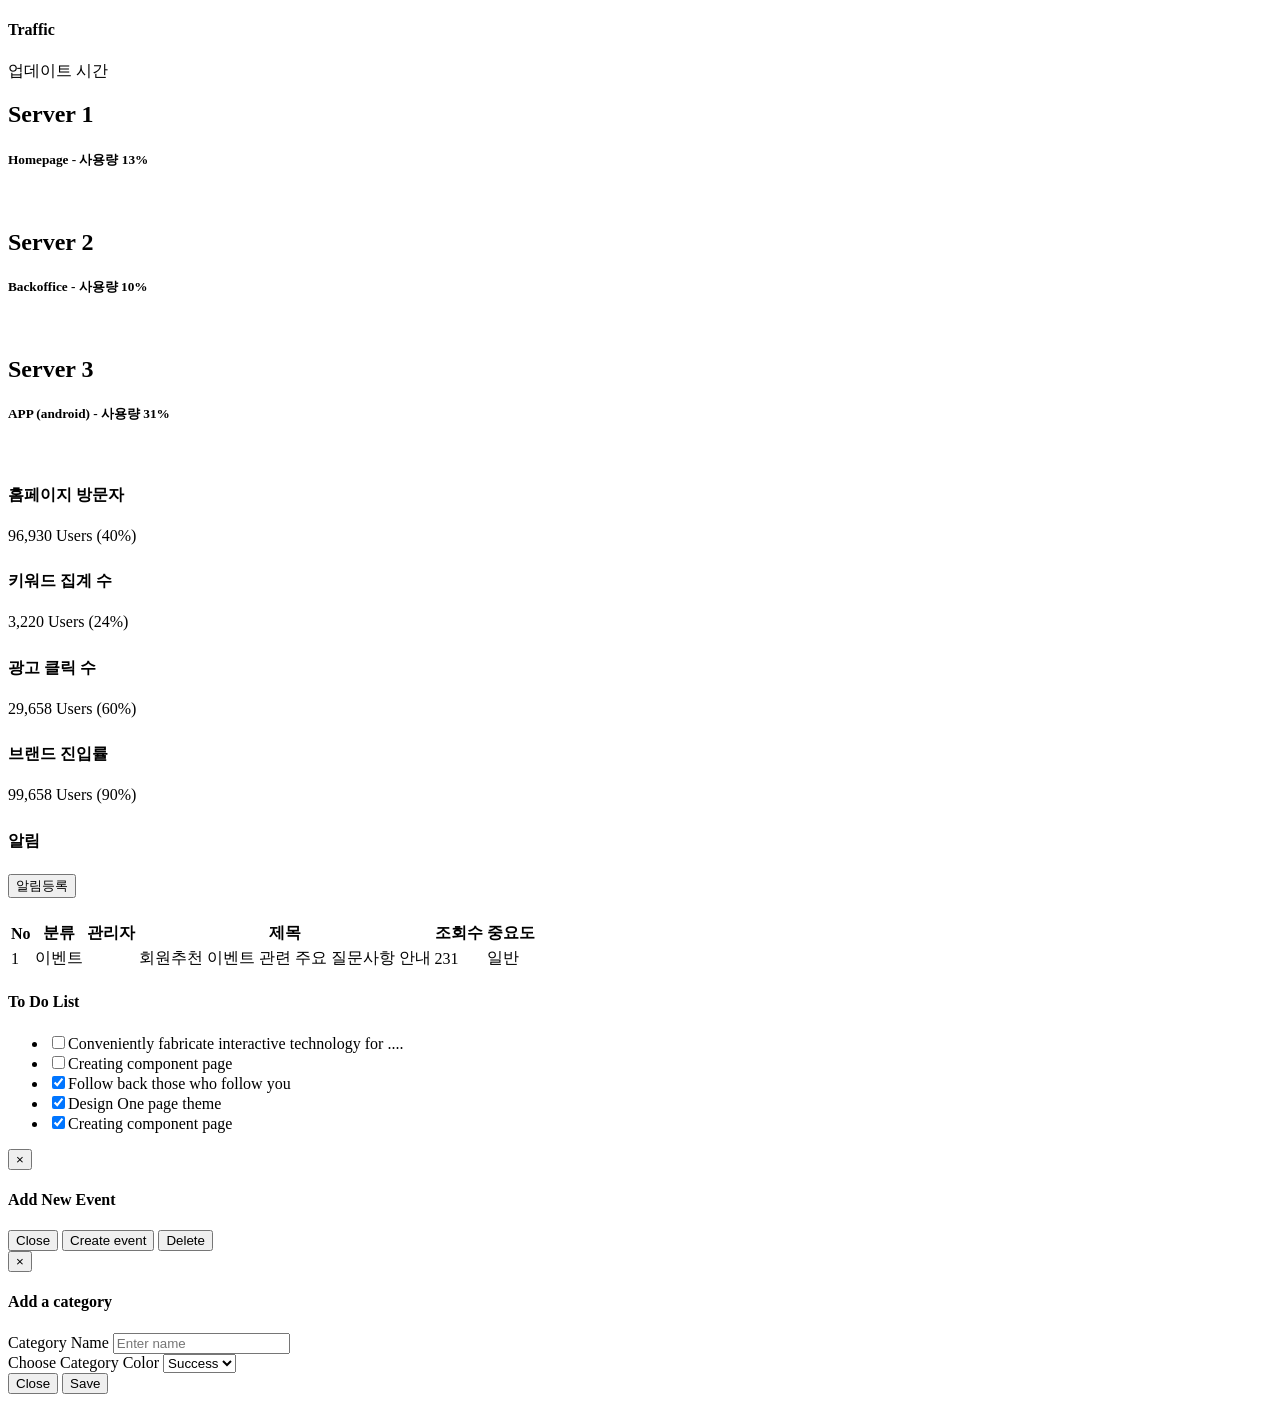
==== commit 06fdf264: "로그인, 가입 테스트완료 / 권한에 따라 페이지 접근 / index, 메뉴 레이아웃 변경 (login/admin_login, member/notice 연결)" ====
--- a/ThumbsupBackOffice/src/main/resources/templates/index.html
+++ b/ThumbsupBackOffice/src/main/resources/templates/index.html
@@ -5,6 +5,7 @@
 <!--[if IE 8]>         <html class="no-js lt-ie9" lang=""> <![endif]-->
 <!--[if gt IE 8]><html class="no-js" lang=""><![endif]-->
 <head>
+<link rel="stylesheet" href="resources/assets/css/indexStyle.css">
 <script th:inline="javascript">
 /*<![CDATA[*/
 var msg = [[${msg}]];
@@ -19,150 +20,64 @@
 <body>
 	<input id="token" type="hidden" th:value="${token}" value="">
     <!-- Left Panel -->
-    <th:block th:include="menu"></th:block>
+    <th:block th:include="common/menu"></th:block>
     <!-- /#left-panel -->
     <!-- Right Panel -->
-        <th:block th:include="header"></th:block>
+        <th:block th:include="common/header"></th:block>
         <!-- Header-->
         <!-- /#header -->
         <!-- Content -->
         <div class="content">
             <!-- Animated -->
             <div class="animated fadeIn">
-                <!-- Widgets  -->
-                <div class="row">
-                    <div class="col-lg-3 col-md-6">
-                        <div class="card">
-                            <div class="card-body">
-                                <div class="stat-widget-five">
-                                    <div class="stat-icon dib flat-color-1">
-                                        <i class="pe-7s-cash"></i>
-                                    </div>
-                                    <div class="stat-content">
-                                        <div class="text-left dib">
-                                            <div class="stat-text">$<span class="count">23569</span></div>
-                                            <div class="stat-heading">Revenue</div>
-                                        </div>
-                                    </div>
-                                </div>
-                            </div>
-                        </div>
-                    </div>
-
-                    <div class="col-lg-3 col-md-6">
-                        <div class="card">
-                            <div class="card-body">
-                                <div class="stat-widget-five">
-                                    <div class="stat-icon dib flat-color-2">
-                                        <i class="pe-7s-cart"></i>
-                                    </div>
-                                    <div class="stat-content">
-                                        <div class="text-left dib">
-                                            <div class="stat-text"><span class="count">3435</span></div>
-                                            <div class="stat-heading">Sales</div>
-                                        </div>
-                                    </div>
-                                </div>
-                            </div>
-                        </div>
-                    </div>
-
-                    <div class="col-lg-3 col-md-6">
-                        <div class="card">
-                            <div class="card-body">
-                                <div class="stat-widget-five">
-                                    <div class="stat-icon dib flat-color-3">
-                                        <i class="pe-7s-browser"></i>
-                                    </div>
-                                    <div class="stat-content">
-                                        <div class="text-left dib">
-                                            <div class="stat-text"><span class="count">349</span></div>
-                                            <div class="stat-heading">Templates</div>
-                                        </div>
-                                    </div>
-                                </div>
-                            </div>
-                        </div>
-                    </div>
-
-                    <div class="col-lg-3 col-md-6">
-                        <div class="card">
-                            <div class="card-body">
-                                <div class="stat-widget-five">
-                                    <div class="stat-icon dib flat-color-4">
-                                        <i class="pe-7s-users"></i>
-                                    </div>
-                                    <div class="stat-content">
-                                        <div class="text-left dib">
-                                            <div class="stat-text"><span class="count">2986</span></div>
-                                            <div class="stat-heading">Clients</div>
-                                        </div>
-                                    </div>
-                                </div>
-                            </div>
-                        </div>
-                    </div>
-                </div>
-                <!-- /Widgets -->
                 <!--  Traffic  -->
                 <div class="row">
                     <div class="col-lg-12">
                         <div class="card">
                             <div class="card-body">
                                 <h4 class="box-title">Traffic </h4>
-                                <span th:text="${#calendars.format(#calendars.createNow(), 'yyyy-MM-dd HH:mm:ss')}"></span>
+                                	업데이트 시간 <span th:text="${#calendars.format(#calendars.createNow(), 'yyyy-MM-dd HH:mm:ss')}"></span>
                             </div>
                             <div class="row">
                                 <div class="col-lg-8">
                                     <div class="card-body">
-                                        <!-- <canvas id="TrafficChart"></canvas>   -->
-                                        <!-- <div id="traffic-chart" class="traffic-chart"></div> -->
-                                        <!-- 테스트를 위한 게시판 출력 -->
-                                       	<h2>여기야!</h2>
-                                     	<span th:text="${test}"></span><br/>
-                                     	<p>[[${test}]] World!!</p>
-                                        <table>
-                                        	<thead>
-                                        		<th>번호</th>
-                                        		<th>제목</th>
-                                        		<th>내용</th>
-                                        		<th>작성자</th>
-                                        	</thead>
-											<tbody>
-											  <tr th:each="board : ${board_list}">
-												  <td th:text="${board.board_idx}"></td>
-											    <td th:text="${board.board_title}"></td>
-											    <td th:text="${board.board_contents}"></td>
-											    <td th:text="${board.board_admin}"></td>
-											  </tr>
-                                        </table>
+                                        <!-- 서버상황 -->
+                                       	<h2>Server 1</h2>
+                                       	<h5>Homepage - 사용량 13%</h5>
+                                       	<br>
+                                       	<h2>Server 2</h2>
+                                       	<h5>Backoffice - 사용량 10%</h5>
+                                       	<br>
+                                       	<h2>Server 3</h2>
+                                       	<h5>APP (android) - 사용량 31%</h5>
+                                       	<br>
                                     </div>
                                 </div>
                                 <div class="col-lg-4">
                                     <div class="card-body">
                                         <div class="progress-box progress-1">
-                                            <h4 class="por-title">Visits</h4>
+                                            <h4 class="por-title">홈페이지 방문자</h4>
                                             <div class="por-txt">96,930 Users (40%)</div>
                                             <div class="progress mb-2" style="height: 5px;">
                                                 <div class="progress-bar bg-flat-color-1" role="progressbar" style="width: 40%;" aria-valuenow="25" aria-valuemin="0" aria-valuemax="100"></div>
                                             </div>
                                         </div>
                                         <div class="progress-box progress-2">
-                                            <h4 class="por-title">Bounce Rate</h4>
+                                            <h4 class="por-title">키워드 집계 수</h4>
                                             <div class="por-txt">3,220 Users (24%)</div>
                                             <div class="progress mb-2" style="height: 5px;">
                                                 <div class="progress-bar bg-flat-color-2" role="progressbar" style="width: 24%;" aria-valuenow="25" aria-valuemin="0" aria-valuemax="100"></div>
                                             </div>
                                         </div>
                                         <div class="progress-box progress-2">
-                                            <h4 class="por-title">Unique Visitors</h4>
+                                            <h4 class="por-title">광고 클릭 수</h4>
                                             <div class="por-txt">29,658 Users (60%)</div>
                                             <div class="progress mb-2" style="height: 5px;">
                                                 <div class="progress-bar bg-flat-color-3" role="progressbar" style="width: 60%;" aria-valuenow="60" aria-valuemin="0" aria-valuemax="100"></div>
                                             </div>
                                         </div>
                                         <div class="progress-box progress-2">
-                                            <h4 class="por-title">Targeted  Visitors</h4>
+                                            <h4 class="por-title">브랜드 진입률</h4>
                                             <div class="por-txt">99,658 Users (90%)</div>
                                             <div class="progress mb-2" style="height: 5px;">
                                                 <div class="progress-bar bg-flat-color-4" role="progressbar" style="width: 90%;" aria-valuenow="90" aria-valuemin="0" aria-valuemax="100"></div>
@@ -182,97 +97,38 @@
                     <div class="row">
                         <div class="col-xl-8">
                             <div class="card">
-                                <div class="card-body">
-                                    <h4 class="box-title">Orders </h4>
+                                <div class="card-body" id="adminNoticeWrap">
+                                    <h4 class="box-title">알림</h4>
+                                    <h5 class="box-title" id="adminNoticeBox">
+                                    	<button type="button" class="btn btn-outline-primary">알림등록</button>
+                                	</h5>
                                 </div>
                                 <div class="card-body--">
                                     <div class="table-stats order-table ov-h">
                                         <table class="table ">
                                             <thead>
                                                 <tr>
-                                                    <th class="serial">#</th>
-                                                    <th class="avatar">Avatar</th>
-                                                    <th>ID</th>
-                                                    <th>Name</th>
-                                                    <th>Product</th>
-                                                    <th>Quantity</th>
-                                                    <th>Status</th>
+                                                    <th class="serial">No</th>
+                                                    <th>분류</th>
+                                                    <th class="avatar">관리자</th>
+                                                    <th>제목</th>
+                                                    <th>조회수</th>
+                                                    <th>중요도</th>
                                                 </tr>
                                             </thead>
                                             <tbody>
                                                 <tr>
-                                                    <td class="serial">1.</td>
+                                                    <td class="serial">1</td>
+                                                    <td> <span class="product">이벤트</span> </td>
                                                     <td class="avatar">
                                                         <div class="round-img">
                                                             <a href="#"><img class="rounded-circle" src="resources/images/avatar/1.jpg" alt=""></a>
                                                         </div>
                                                     </td>
-                                                    <td> #5469 </td>
-                                                    <td>  <span class="name">Louis Stanley</span> </td>
-                                                    <td> <span class="product">iMax</span> </td>
+                                                    <td>  <span class="name">회원추천 이벤트 관련 주요 질문사항 안내</span> </td>
                                                     <td><span class="count">231</span></td>
                                                     <td>
-                                                        <span class="badge badge-complete">Complete</span>
-                                                    </td>
-                                                </tr>
-                                                <tr>
-                                                    <td class="serial">2.</td>
-                                                    <td class="avatar">
-                                                        <div class="round-img">
-                                                            <a href="#"><img class="rounded-circle" src="resources/images/avatar/2.jpg" alt=""></a>
-                                                        </div>
-                                                    </td>
-                                                    <td> #5468 </td>
-                                                    <td>  <span class="name">Gregory Dixon</span> </td>
-                                                    <td> <span class="product">iPad</span> </td>
-                                                    <td><span class="count">250</span></td>
-                                                    <td>
-                                                        <span class="badge badge-complete">Complete</span>
-                                                    </td>
-                                                </tr>
-                                                <tr>
-                                                    <td class="serial">3.</td>
-                                                    <td class="avatar">
-                                                        <div class="round-img">
-                                                            <a href="#"><img class="rounded-circle" src="resources/images/avatar/3.jpg" alt=""></a>
-                                                        </div>
-                                                    </td>
-                                                    <td> #5467 </td>
-                                                    <td>  <span class="name">Catherine Dixon</span> </td>
-                                                    <td> <span class="product">SSD</span> </td>
-                                                    <td><span class="count">250</span></td>
-                                                    <td>
-                                                        <span class="badge badge-complete">Complete</span>
-                                                    </td>
-                                                </tr>
-                                                <tr>
-                                                    <td class="serial">4.</td>
-                                                    <td class="avatar">
-                                                        <div class="round-img">
-                                                            <a href="#"><img class="rounded-circle" src="resources/images/avatar/4.jpg" alt=""></a>
-                                                        </div>
-                                                    </td>
-                                                    <td> #5466 </td>
-                                                    <td>  <span class="name">Mary Silva</span> </td>
-                                                    <td> <span class="product">Magic Mouse</span> </td>
-                                                    <td><span class="count">250</span></td>
-                                                    <td>
-                                                        <span class="badge badge-pending">Pending</span>
-                                                    </td>
-                                                </tr>
-                                                <tr class=" pb-0">
-                                                    <td class="serial">5.</td>
-                                                    <td class="avatar pb-0">
-                                                        <div class="round-img">
-                                                            <a href="#"><img class="rounded-circle" src="resources/images/avatar/6.jpg" alt=""></a>
-                                                        </div>
-                                                    </td>
-                                                    <td> #5465 </td>
-                                                    <td>  <span class="name">Johnny Stephens</span> </td>
-                                                    <td> <span class="product">Monitor</span> </td>
-                                                    <td><span class="count">250</span></td>
-                                                    <td>
-                                                        <span class="badge badge-complete">Complete</span>
+                                                        <span class="badge badge-complete">일반</span>
                                                     </td>
                                                 </tr>
                                             </tbody>
@@ -281,35 +137,10 @@
                                 </div>
                             </div> <!-- /.card -->
                         </div>  <!-- /.col-lg-8 -->
-
-                        <div class="col-xl-4">
-                            <div class="row">
-                                <div class="col-lg-6 col-xl-12">
-                                    <div class="card br-0">
-                                        <div class="card-body">
-                                            <div class="chart-container ov-h">
-                                                <div id="flotPie1" class="float-chart"></div>
-                                            </div>
-                                        </div>
-                                    </div><!-- /.card -->
-                                </div>
-
-                                <div class="col-lg-6 col-xl-12">
-                                    <div class="card bg-flat-color-3  ">
-                                        <div class="card-body">
-                                            <h4 class="card-title m-0  white-color ">August 2018</h4>
-                                        </div>
-                                         <div class="card-body">
-                                             <div id="flotLine5" class="flot-line"></div>
-                                         </div>
-                                    </div>
-                                </div>
-                            </div>
-                        </div> <!-- /.col-md-4 -->
                     </div>
                 </div>
                 <!-- /.orders -->
-                <!-- To Do and Live Chat -->
+                <!-- To Do and Calender -->
                 <div class="row">
                     <div class="col-lg-6">
                         <div class="card">
@@ -369,93 +200,13 @@
                             </div> <!-- /.card-body -->
                         </div><!-- /.card -->
                     </div>
-
+	                <!-- Calender Chart Weather  -->
                     <div class="col-lg-6">
-                        <div class="card">
-                            <div class="card-body">
-                                <h4 class="card-title box-title">Live Chat</h4>
-                                <div class="card-content">
-                                    <div class="messenger-box">
-                                        <ul>
-                                            <li>
-                                                <div class="msg-received msg-container">
-                                                    <div class="avatar">
-                                                       <img src="resources/images/avatar/64-1.jpg" alt="">
-                                                       <div class="send-time">11.11 am</div>
-                                                    </div>
-                                                    <div class="msg-box">
-                                                        <div class="inner-box">
-                                                            <div class="name">
-                                                                John Doe
-                                                            </div>
-                                                            <div class="meg">
-                                                                Lorem ipsum dolor sit amet, consectetur adipisicing elit. Perspiciatis sunt placeat velit ad reiciendis ipsam
-                                                            </div>
-                                                        </div>
-                                                    </div>
-                                                </div><!-- /.msg-received -->
-                                            </li>
-                                            <li>
-                                                <div class="msg-sent msg-container">
-                                                    <div class="avatar">
-                                                       <img src="resources/images/avatar/64-2.jpg" alt="">
-                                                       <div class="send-time">11.11 am</div>
-                                                    </div>
-                                                    <div class="msg-box">
-                                                        <div class="inner-box">
-                                                            <div class="name">
-                                                                John Doe
-                                                            </div>
-                                                            <div class="meg">
-                                                                Hay how are you doing?
-                                                            </div>
-                                                        </div>
-                                                    </div>
-                                                </div><!-- /.msg-sent -->
-                                            </li>
-                                        </ul>
-                                        <div class="send-mgs">
-                                            <div class="yourmsg">
-                                                <input class="form-control" type="text">
-                                            </div>
-                                            <button class="btn msg-send-btn">
-                                                <i class="pe-7s-paper-plane"></i>
-                                            </button>
-                                        </div>
-                                    </div><!-- /.messenger-box -->
-                                </div>
-                            </div> <!-- /.card-body -->
-                        </div><!-- /.card -->
-                    </div>
-                </div>
-                <!-- /To Do and Live Chat -->
-                <!-- Calender Chart Weather  -->
-                <div class="row">
-                    <div class="col-md-12 col-lg-4">
                         <div class="card">
                             <div class="card-body">
                                 <!-- <h4 class="box-title">Chandler</h4> -->
                                 <div class="calender-cont widget-calender">
                                     <div id="calendar"></div>
-                                </div>
-                            </div>
-                        </div><!-- /.card -->
-                    </div>
-
-                    <div class="col-lg-4 col-md-6">
-                        <div class="card ov-h">
-                            <div class="card-body bg-flat-color-2">
-                                <div id="flotBarChart" class="float-chart ml-4 mr-4"></div>
-                            </div>
-                            <div id="cellPaiChart" class="float-chart"></div>
-                        </div><!-- /.card -->
-                    </div>
-                    <div class="col-lg-4 col-md-6">
-                        <div class="card weather-box">
-                            <h4 class="weather-title box-title">Weather</h4>
-                            <div class="card-body">
-                                <div class="weather-widget">
-                                    <div id="weather-one" class="weather-one"></div>
                                 </div>
                             </div>
                         </div><!-- /.card -->
@@ -524,7 +275,7 @@
         <div class="clearfix"></div>
         
         <!-- Footer -->
-		<th:block th:include="footer"></th:block>
+		<th:block th:include="common/footer"></th:block>
         <!-- /.site-footer -->
     <!-- /#right-panel -->
 
